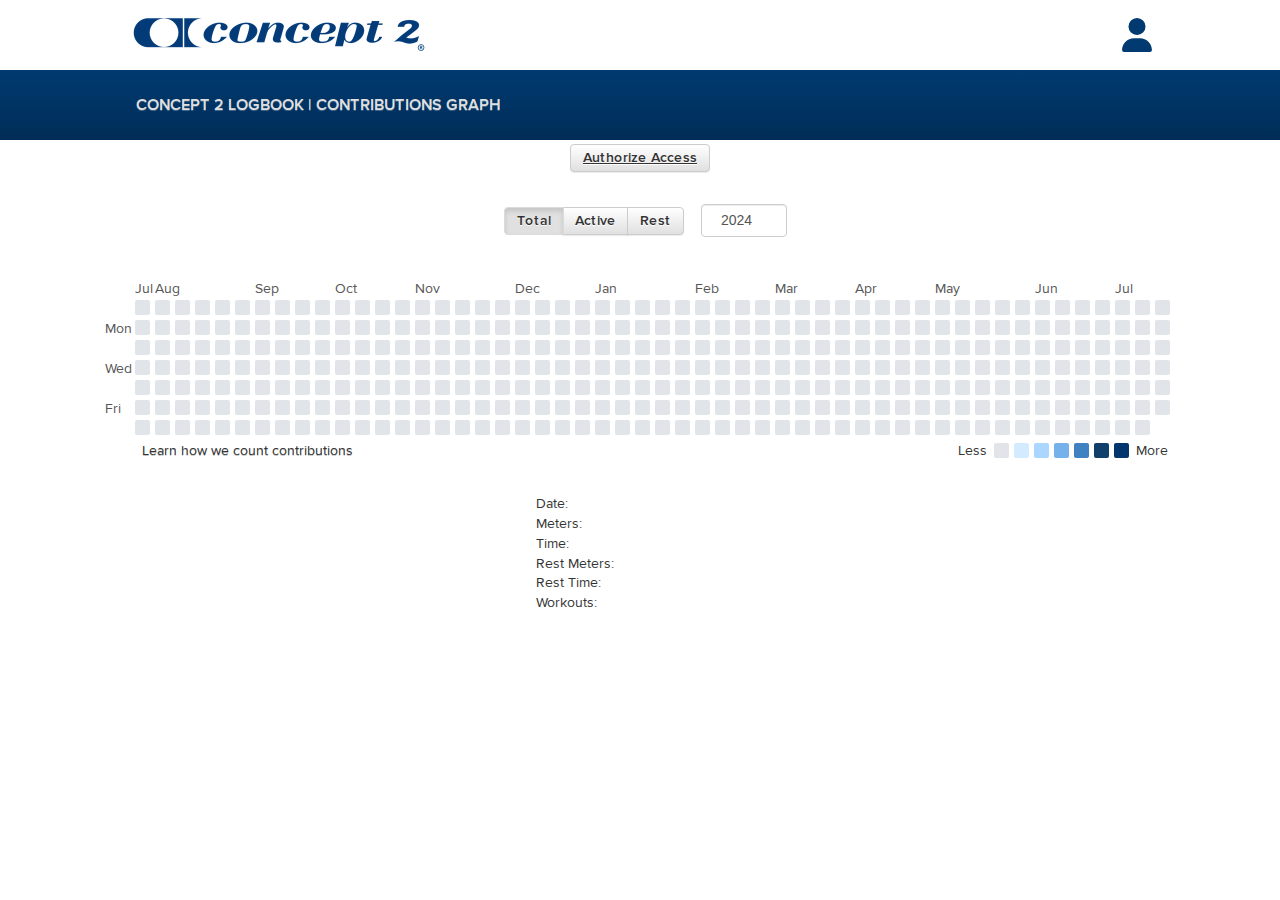
==== index.html @ 7faf9516 "removed api token input tuto" ====
<!DOCTYPE html>
<html>

<head>
    <title>Contributions | Concept 2</title>
    <link rel="stylesheet" href="main.css">
    <link rel="stylesheet" href="graph.css">
    <link rel="stylesheet" href="navbar.css">
    <link rel="stylesheet" href="inputs.css">
    <link rel="icon" type="image/png" href="blue-favicon.png" sizes="192x192">
</head>

<body>
    <div class="container">
        <a href="https://log.concept2.com/">
            <img src="blue.png" alt="Concept 2 Logo" id='c2logo'>
        </a>
        <img src="profile.svg" alt="Profile Icon" id='profile'>
    </div>
    <div class="navbar-blue">
        <div class="container">
            <h1>Concept 2 Logbook | Contributions Graph</h1>
        </div>
    </div>

    <a
        href="https://log.concept2.com/oauth/authorize?client_id=xEBdQpeLboPj8J2rj89TYmeAqHAfYpXV6WPNw6sb&scope=user:read,results:read&response_type=code&redirect_uri=http://localhost:8000/exchange_token.html">
        <button id="authorize_button">Authorize Access</button>
    </a>

    <div class="inputs">
        <div class="inputs btn-group">
            <button id="total_btn" selected="true">Total</button>
            <button id="active_btn" selected="false">Active</button>
            <button id="rest_btn" selected="false">Rest</button>
        </div>
        <input id="year_input" name="year" type="number" min="1900" max="2100" step="1" value="2024" />
    </div>

    <div id="graph">
        <div class="empty"></div>
        <div class="months"></div>

        <div class="days">
            <li>Sun</li>
            <li>Mon</li>
            <li>Tue</li>
            <li>Wed</li>
            <li>Thu</li>
            <li>Fri</li>
            <li>Sat</li>
        </div>
        <div class="squares"><!-- added via javascript --></div>

        <div class="empty"></div>
        <div class="legend">
            <a href="count.html" class="hidden-link">Learn how we count contributions</a>
            <div class="legend">
                <span>Less</span>
                <div id="data-level-legend" class="squares">
                    <li data-level="0"></li>
                    <li data-level="1"></li>
                    <li data-level="2"></li>
                    <li data-level="3"></li>
                    <li data-level="4"></li>
                    <li data-level="5"></li>
                    <li data-level="6"></li>
                </div>
                <span>More</span>
            </div>
        </div>
    </div>

    <div id="details">
        <p>Date: <strong id="date_details"></strong></p>
        <p>Meters: <strong id="distance_details"></strong></p>
        <p>Time: <strong id="time_details"></strong></p>
        <p>Rest Meters: <strong id="rest_distance_details"></strong></p>
        <p>Rest Time: <strong id="rest_time_details"></strong></p>
        <p>Workouts: <strong id="workouts_details"></strong></p>
    </div>
    <p id="details"></p>
</body>

<script>
    // Get the code from the URL or the local storage
    const urlParams = new URLSearchParams(window.location.search);
    var access_token = urlParams.get('access_token');
    async function refresh_token() {
        var refresh_token = localStorage.getItem('refresh_token');
        if (refresh_token == null) {
            document.getElementById("authorize_button").style.display = "block";
        } else {
            // Exchange the refresh token for a new access token
            const myHeaders = new Headers();
            const formdata = new FormData();
            formdata.append("client_id", "125585");
            formdata.append("client_secret", "4a32e64b41ac21c25a974bfe7c623e4b36f977fb");
            formdata.append("refresh_token", refresh_token);
            formdata.append("grant_type", "refresh_token");
            const requestOptions = {
                method: "POST",
                headers: myHeaders,
                body: formdata,
                redirect: "follow"
            };
            response = await fetch("https://www.strava.com/oauth/token", requestOptions);
            if (response.status == 200) {
                result = await response.json();
                access_token = result.access_token;
                localStorage.setItem('access_token', access_token);
                localStorage.setItem('refresh_token', result.refresh_token);
                localStorage.setItem('expires_at', result.expires_at);
                console.log("Access token refreshed", access_token);
                document.getElementById("authorize_button").style.display = "none";
            } else {
                document.getElementById("authorize_button").style.display = "block";
            }
        }
    }
    async function recover_access_token() {
        if (access_token == null) {
            // try to recover access token from local storage
            access_token = localStorage.getItem('access_token');
            if (access_token == null) {
                await refresh_token();
            } else {
                // check if token is still valid
                if (Number(localStorage.getItem('expires_at')) < Date.now()) {
                    await refresh_token();
                } else {
                    document.getElementById("authorize_button").style.display = "none";
                }
            }
        } else {
            document.getElementById("authorize_button").style.display = "none";
        }
    }

    const squares = document.querySelector('.squares');
    const months = document.querySelector('.months');
    // var data = [];
    var date_data = {};
    var selected = "total";
    var min_date = new Date();
    var end_date = new Date();
    var begin_date = new Date();

    async function get_data_from_url(url, token, contiue = true) {
        const myHeaders = new Headers();
        myHeaders.append("Content-Type", "application/json\n");
        myHeaders.append("Authorization", "Bearer " + token);
        const requestOptions = {
            method: "GET",
            headers: myHeaders,
            redirect: "follow"
        };
        response = await fetch(url, requestOptions);
        if (response.status == 200) {
            result = await response.json();
            // append result.data to data
            // data = data.concat(result.data);
            extract_date_dict(result.data);
            draw_graph();
            // console.log(result);
            if (contiue && result.meta.pagination.links.next) {
                await get_data_from_url(result.meta.pagination.links.next, token, contiue);
            }
        } else {
            alert("Invalid token");
        }
    }
    async function get_data_from_token(token, all = false) {
        await get_data_from_url("https://log.concept2.com/api/users/me/results?page=1", token, all);
    }
    function extract_date_dict(data) {
        for (var i = 0; i < data.length; i++) {
            var item = data[i];
            var date = item.date.substr(0, 10);
            if (date in date_data) {
                if (item.rest_time == null || item.rest_time == undefined) {
                    item.rest_time = 0;
                }
                if (item.rest_distance == null || item.rest_distance == undefined) {
                    item.rest_distance = 0;
                }
                if (item.type == "bike") {
                    item.distance = item.distance / 2;
                    item.rest_distance = item.rest_distance / 2;
                }
                date_data[date].distance += item.distance;
                date_data[date].time += item.time;
                date_data[date].number += 1;
                date_data[date].rest_time += item.rest_time;
                date_data[date].rest_distance += item.rest_distance;
            }
            else {
                if (item.rest_time == null || item.rest_time == undefined) {
                    item.rest_time = 0;
                }
                if (item.rest_distance == null || item.rest_distance == undefined) {
                    item.rest_distance = 0;
                }
                if (item.type == "bike") {
                    item.distance = item.distance / 2;
                    item.rest_distance = item.rest_distance / 2;
                }
                date_data[date] = {
                    "distance": item.distance,
                    "time": item.time,
                    "number": 1,
                    "rest_time": item.rest_time,
                    "rest_distance": item.rest_distance,
                };
                if (new Date(date) < min_date) {
                    min_date = new Date(date);
                }
            }
        }
        return date_data;
    }
    function get_default_dates() {
        end_date = new Date();
        // end_date.setTime(end_date.getTime()+(24*60*60*1000+500)) // add one day
        begin_date = new Date();
        begin_date.setFullYear(end_date.getFullYear() - 1);
        while (begin_date.getDay() != 0) {
            begin_date.setDate(begin_date.getDate() + 1);
        }
    }
    function draw_graph() {
        var column_size = undefined;
        if (window.screen.width > 1100) {
            column_size = 20;
        } else if (window.screen.width > 850) {
            column_size = 15;
        } else if (window.screen.width > 600) {
            column_size = 11;
        } else {
            column_size = 8;
        }

        today_date = new Date();
        // extract min and max
        squares.innerHTML = '';
        if (begin_date.getDay() != 0) {
            for (var i = 0; i < begin_date.getDay(); i++) {
                squares.insertAdjacentHTML('beforeend', `<li data-level="none"></li>`);
            }
        }
        date = new Date(begin_date);
        mini = 1000000000;
        maxi = 0;
        current_month = date.toGMTString().split(' ')[2];
        months.innerHTML = '';
        months.insertAdjacentHTML('beforeend', `<li class="month">${current_month}</li>`);
        var monthsGridTemplateColumns = "";
        var c = 0;
        var last_col = 0;
        while (date <= end_date) {
            if (date.toGMTString().split(' ')[2] != current_month) {
                current_month = date.toGMTString().split(' ')[2];
                months.insertAdjacentHTML('beforeend', `<li class="month">${current_month}</li>`);
                monthsGridTemplateColumns += (1 + Math.floor(c / 7) - last_col) * column_size + 'px ';
                last_col = 1 + Math.floor(c / 7);
            }
            c++;
            date_str = date.toISOString().slice(0, 10);
            if (date_str in date_data) {
                var active = date_data[date_str].distance;
                var rest = date_data[date_str].rest_distance;
                if (isNaN(rest)) {
                    rest = 0;
                }
                var total = active + rest;
                if (total > maxi && selected == "total") {
                    maxi = total;
                }
                if (active > maxi && selected == "active") {
                    maxi = active;
                }
                if (rest > maxi && selected == "rest") {
                    maxi = rest;
                }
                if (total < mini && selected == "total") {
                    mini = total;
                }
                if (active < mini && selected == "active") {
                    mini = active;
                }
                if (rest < mini && selected == "rest") {
                    mini = rest;
                }
            }
            date.setDate(date.getDate() + 1);
        }
        monthsGridTemplateColumns += (1 + Math.floor(c / 7) - last_col) * 20 + 'px ';
        months.style.gridTemplateColumns = monthsGridTemplateColumns;
        function format_time(t) {
            var tenths = Math.floor(t % 10);
            t = Math.floor(t / 10);
            var seconds = Math.floor(t % 60);
            if (seconds < 10) {
                seconds = "0" + seconds;
            }
            var minutes = Math.floor(t / 60);
            return minutes + ":" + seconds + '.' + tenths;
        }
        // color squares
        date = new Date(begin_date);
        while (date <= end_date) {
            date_str = date.toISOString().slice(0, 10);
            if (date_str in date_data) {
                var active = date_data[date_str].distance;
                var rest = date_data[date_str].rest_distance;
                if (isNaN(rest)) {
                    rest = 0;
                }
                var total = active + rest;
                var level = 0;
                if (selected == "total") {
                    level = Math.round(1 + (total - mini) / (maxi - mini) * 5);
                }
                if (selected == "active") {
                    level = Math.round(1 + (active - mini) / (maxi - mini) * 5);
                }
                if (selected == "rest") {
                    level = Math.round(1 + (rest - mini) / (maxi - mini) * 5);
                }
                var active_time = date_data[date_str].time;
                var rest_time = date_data[date_str].rest_time;
                if (isNaN(rest_time)) {
                    rest_time = 0;
                }
                var total_time = active_time + rest_time;
                var number = date_data[date_str].number;
                squares.insertAdjacentHTML('beforeend', `<li data-level="${level}"
                onpointerenter="date_details.innerText='${date.toDateString()}';distance_details.innerText='${active}';rest_distance_details.innerText='${rest}';time_details.innerText='${format_time(active_time)}';rest_time_details.innerText='${format_time(rest_time)}';workouts_details.innerText='${number}';"
                onpointerleave="date_details.innerText='';distance_details.innerText='';rest_distance_details.innerText='';time_details.innerText='';rest_time_details.innerText='';workouts_details.innerText=''"></li>`);
            } else {
                var level = 0;
                if (date > today_date) {
                    level = -1;
                } else {
                    level = 0;
                }
                squares.insertAdjacentHTML('beforeend', `<li data-level="${level}"
                onpointerenter="date_details.innerText='${date.toDateString()}';distance_details.innerText='0';rest_distance_details.innerText='0';time_details.innerText='0';rest_time_details.innerText='0';workouts_details.innerText='0';"
                onpointerleave="date_details.innerText='';distance_details.innerText='';rest_distance_details.innerText='';time_details.innerText='';rest_time_details.innerText='';workouts_details.innerText=''"></li>`);
            }
            date.setDate(date.getDate() + 1);
        }
    }

    total_btn.onclick = function () {
        total_btn.setAttribute("selected", "true");
        active_btn.setAttribute("selected", "false");
        rest_btn.setAttribute("selected", "false");
        selected = "total";
        draw_graph();
    }
    active_btn.onclick = function () {
        total_btn.setAttribute("selected", "false");
        active_btn.setAttribute("selected", "true");
        rest_btn.setAttribute("selected", "false");
        selected = "active";
        draw_graph();
    }
    rest_btn.onclick = function () {
        total_btn.setAttribute("selected", "false");
        active_btn.setAttribute("selected", "false");
        rest_btn.setAttribute("selected", "true");
        selected = "rest";
        draw_graph();
    }

    // connect_btn.onclick = async function () {
    //     date_data = {};
    //     get_default_dates();
    //     var token = token_input.value;
    //     console.log(token + " is the token inputted by the user");
    //     await get_data_from_token(token);
    // }
    get_default_dates();
    draw_graph();
    year_input.onchange = function () {
        begin_date.setFullYear(year_input.value);
        end_date.setFullYear(year_input.value);
        begin_date.setMonth(0);
        begin_date.setDate(1);
        end_date.setMonth(11);
        end_date.setDate(31);
        // end_date.setTime(end_date.getTime()+(24*60*60*1000)) // add one day
        draw_graph();
    }
    recover_access_token().then(() => get_data_from_token(access_token, false));
</script>

</html>
---- main.css ----
@font-face {
    font-family: "ProximaNovaRegular";
    src: url("ProximaNova-Regular.ttf") format("truetype"),
        url("ProximaNova-Regular.svg#ProximaNova-Regular") format("svg");
}

body {
    display: flex;
    flex-direction: column;
    align-items: center;
    margin: 0;
    font-size: 14px;
    color: #333;
    font-family: ProximaNovaRegular, "Helvetica Neue", Helvetica, Arial, sans-serif;
}

strong {
    font-family: ProximaNovaSemibold, "Helvetica Neue", Helvetica, Arial, sans-serif;
}

#details {
    width: 15em;
    display: flex;
    flex-direction: column;
    align-items: baseline;
    margin-top: 1em;
}

#details p {
    margin: 0.1em;
}

a{
    -webkit-user-select: none;
    -moz-user-select: none;
    -ms-user-select: none;
    user-select: none;
    cursor: pointer;
    text-shadow: 0 1px 0 rgba(0, 0, 0, 0.25);
    color: #333;
}
a:hover{
    color: black;
}

.hidden-link{
    text-decoration: none;
}

.note{
    /* italic */
    font-style: italic;
}
---- graph.css ----
#graph {
    margin: 1em;
    display: grid;
    grid-template-columns: auto 1fr;
}

.days{
    display: grid;
    grid-gap: 5px;
    grid-auto-rows: 15px;
    margin-right: 0.2em;
}

.days li:nth-child(odd) {
    visibility: hidden;
}

.months {
    display: grid;
    margin-bottom: 0.2em;
}

.days,.months li {
    list-style-type: none;
    color: #555;
}

.squares {
    display: grid;
    grid-gap: 5px;
    grid-template-rows: repeat(7, 15px);
    grid-auto-flow: column;
    grid-auto-columns: 15px;
}
@media (max-width: 1100px) {
    .squares {
        grid-gap: 3px;
        grid-template-rows: repeat(7, 12px);
        grid-auto-columns: 12px;
    }
    .days{
        grid-gap: 3px;
        grid-auto-rows: 12px;
        font-size: 15px;
    }
    .months {
        font-size: 15px;
    }
}
@media (max-width: 850px) {
    .squares {
        grid-gap: 2px;
        grid-template-rows: repeat(7, 9px);
        grid-auto-columns: 9px;
    }
    .days{
        grid-gap: 2px;
        grid-auto-rows: 9px;
        font-size: 11px;
    }
    .months {
        font-size: 11px;
    }
}
@media (max-width: 600px) {
    .squares {
        grid-gap: 2px;
        grid-template-rows: repeat(7, 6px);
        grid-auto-columns: 6px;
    }
    .days{
        grid-gap: 2px;
        grid-auto-rows: 6px;
        font-size: 8px;
    }
    .months {
        font-size: 8px;
    }
}

.squares li {
    list-style-type: none;
    background-color: #e1e4e8;
    border-radius: 2px;
}

.days-squares {
    display: flex;
}

.squares li[data-level="none"] {
    background-color: #ffffff00;
}

.squares li[data-level="-1"] {
    background-color: #e8eaec;
}

.squares li[data-level="0"] {
    background-color: #e1e4e8;
    background-color: #e1e4e8;
}

.squares li[data-level="1"] {
    background-color: #c6e48b;
    background-color: #D4EAFF;
}

.squares li[data-level="2"] {
    background-color: #7bc96f;
    background-color: #AAD6FF;
}

.squares li[data-level="3"] {
    background-color: #196127;
    background-color: #75B2EB;
}
.squares li[data-level="4"] {
    background-color: #3F81C1;
}

.squares li[data-level="5"] {
    background-color: #113F6B;
}

.squares li[data-level="6"] {
    background-color: #00366B;
}

.legend {
    margin: 0;
    display: flex;
    justify-content: space-between;
    align-items: center;
    padding: 0.25em;
    padding-left: 0.5em;
}

#data-level-legend {
    display: grid;
    grid-gap: 5px;
    grid-template-columns: repeat(7, 15px);
    grid-template-rows: repeat(1, 15px);
    grid-auto-flow: row;
    grid-auto-rows: 15px;
    margin-left: 0.5em;
    margin-right: 0.5em;
}
---- navbar.css ----
.container {
    height: 70px;
    display: flex;
    align-items: center;
    justify-content: space-between;
    margin: auto;
    max-width: 80%;
}

@media (min-width: 768px) {
    .container {
        width: 750px;
    }
}

@media (min-width: 992px) {
    .container {
        width: 970px;
    }
}

@media (min-width: 1200px) {
    .container {
        width: 1170px;
    }
}

#c2logo {
    width: 300px;
    height: 45px;
}
#profile{
    width: 30px;
    height: 40px;
}

.navbar-blue {
    width: 100%;
    background-color: #003A70;
    color: #dfdfdf;
    line-height: 20px;
    font-size: 16px;
    border: 0;
    margin: 0;
    padding: 0;
    background-image: none;
    border-radius: 0;
    background-image: linear-gradient(to bottom, #003A70 0, #002d57 100%);
}

@font-face {
    font-family: "ProximaNovaSemibold";
    src: url("ProximaNova-Semibold.ttf") format("truetype"),
        url("ProximaNova-Semibold.svg#ProximaNova-Semibold") format("svg");
}

h1 {
    margin: 0;
    display: block;
    padding-left: 0.5em;
    padding-right: 0.5em;
    line-height: 20px;
    font-size: 16px;
    /* font-weight: bold; */
    font-weight: lighter;
    font-family: ProximaNovaSemibold, "Helvetica Neue", Helvetica, Arial, sans-serif;
    text-shadow: 0 1px 0 rgba(255, 255, 255, .25);
    text-transform: uppercase;
    text-decoration: none;
    -webkit-user-select: none;
    -moz-user-select: none;
    -ms-user-select: none;
    user-select: none;
    cursor: pointer;
}

h1:hover {
    color: #fff;
}
---- inputs.css ----
.inputs {
    display: flex;
    align-items: center;
    margin: 1em;
}

input {
    display: block;
    font-size: 14px;
    line-height: 1.42857;
    color: #555;
    display: block;
    width: 310px;
    padding: 6px 12px;
    background-color: #fff;
    border: 1px solid #ccc;
    border-radius: 4px;
    box-shadow: inset 0 1px 1px rgba(0, 0, 0, .075);
    transition: border-color ease-in-out .15s, box-shadow ease-in-out .15s;
    background-image: none;
    margin: 0.25em;
    text-align: center;
}

input:focus {
    border-color: #66afe9;
    outline: 0;
    box-shadow: inset 0 1px 1px rgba(0, 0, 0, .075), 0 0 8px rgba(102, 175, 233, .6);
}

#year_input {
    width: 60px;
}

button {
    border-radius: 4px;
    user-select: none;
    text-align: center;
    vertical-align: middle;
    touch-action: manipulation;
    cursor: pointer;
    border: 1px solid transparent;
    padding: 6px 12px;
    font-size: 14px;
    text-transform: none;
    color: #333;
    background-color: #fff;
    background-image: linear-gradient(to bottom, #fff 0, #e0e0e0 100%);
    box-shadow: inset 0 1px 0 rgba(255, 255, 255, .15), 0 1px 1px rgba(0, 0, 0, .075);
    font-family: ProximaNovaSemibold, "Helvetica Neue", Helvetica, Arial, sans-serif;
    background-repeat: repeat-x;
    text-shadow: 0 1px 0 #fff;
    border-color: #ccc;
    margin: 0.25em;
}

button:hover {
    border-color: #adadad;
    text-decoration: none;
    color: #333;
    background-color: #e0e0e0;
    background-position: 0 -15px;
    border-color: #adadad;
}

button:hover:active {
    color: #333;
    background-color: #d4d4d4;
    border-color: #8c8c8c;
}

button:active {
    box-shadow: inset 0 3px 5px rgba(0, 0, 0, .125);
    background-color: #e0e0e0;
    background-image: none;
    border-color: #dbdbdb;
    color: #333;
    outline: 0;
}



.btn-group>button[selected="true"] {
    z-index: 1;
    box-shadow: inset 0 3px 5px rgba(0, 0, 0, .125);
    background-image: none;
    color: #333;
    background-color: #e0e0e0;
    border-color: #dbdbdb;
}

.btn-group>button[selected="false"] {
    z-index: 0;
}

.btn-group>button[selected="true"]:hover {
    text-decoration: none;
    color: #333;
    background-position: 0 -15px;
    background-image: none;
    background-color: #d4d4d4;
    border-color: #8c8c8c;
}

.btn-group>button[selected="true"]:active {
    box-shadow: inset 0 3px 5px rgba(0, 0, 0, .125);
    background-image: none;
    color: #333;
    background-color: #d4d4d4;
    border-color: #8c8c8c;
}

.btn-group>button:hover {
    z-index: 2;
}

.btn-group>button:not(:last-child) {
    border-bottom-right-radius: 0;
    border-top-right-radius: 0;
    margin-right: -1px;
}

.btn-group>button:first-child {
    margin-left: 0;
}

.btn-group>button:last-child {
    margin-right: 0;
}

.btn-group>button:not(:first-child) {
    border-bottom-left-radius: 0;
    border-top-left-radius: 0;
    margin-left: -1px;
}
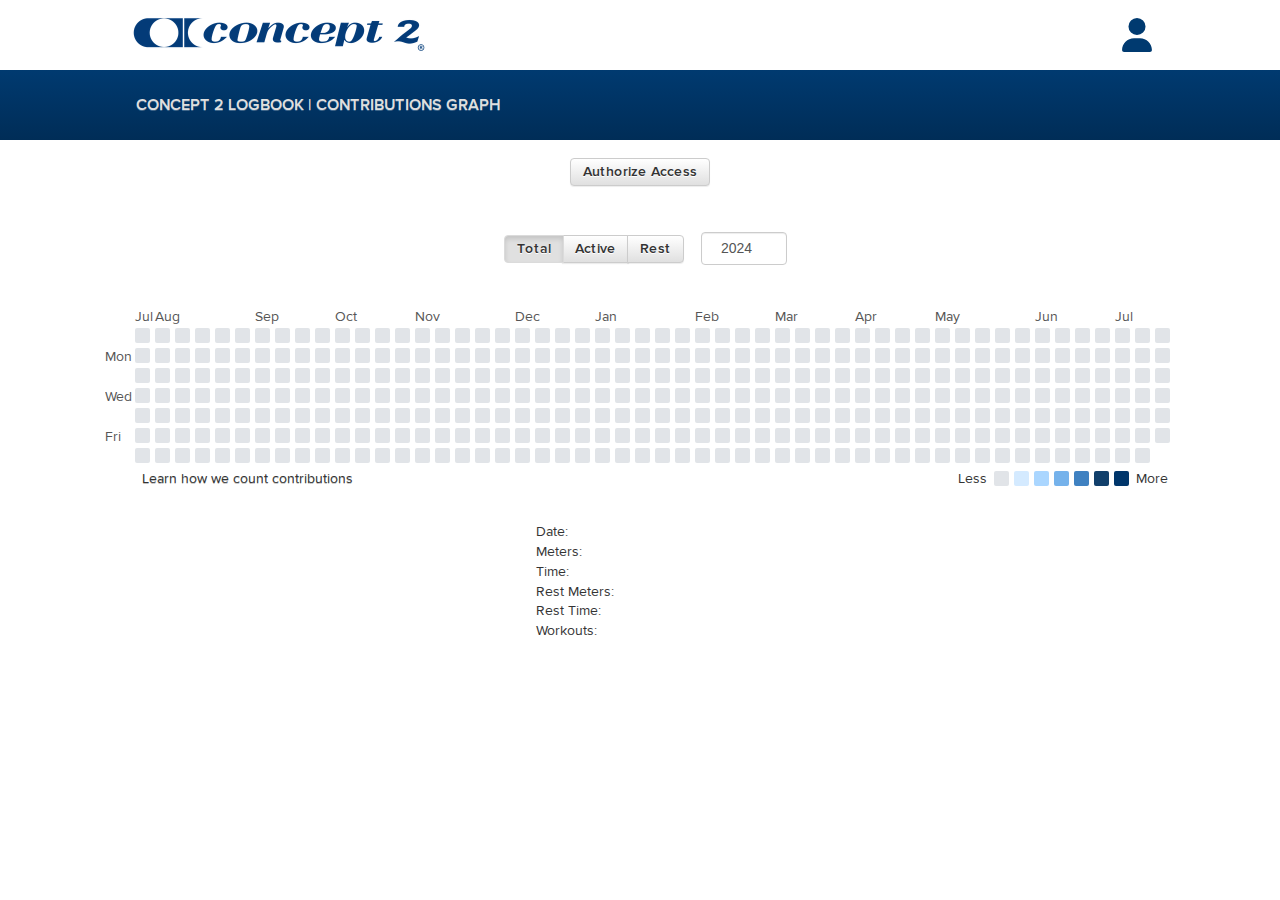
==== commit 63670b3f: "better authorize button" ====
--- a/index.html
+++ b/index.html
@@ -23,9 +23,9 @@
         </div>
     </div>
 
-    <a
+    <a class="button inputs" id="authorize_button"
         href="https://log.concept2.com/oauth/authorize?client_id=xEBdQpeLboPj8J2rj89TYmeAqHAfYpXV6WPNw6sb&scope=user:read,results:read&response_type=code&redirect_uri=http://localhost:8000/exchange_token.html">
-        <button id="authorize_button">Authorize Access</button>
+        <button>Authorize Access</button>
     </a>
 
     <div class="inputs">
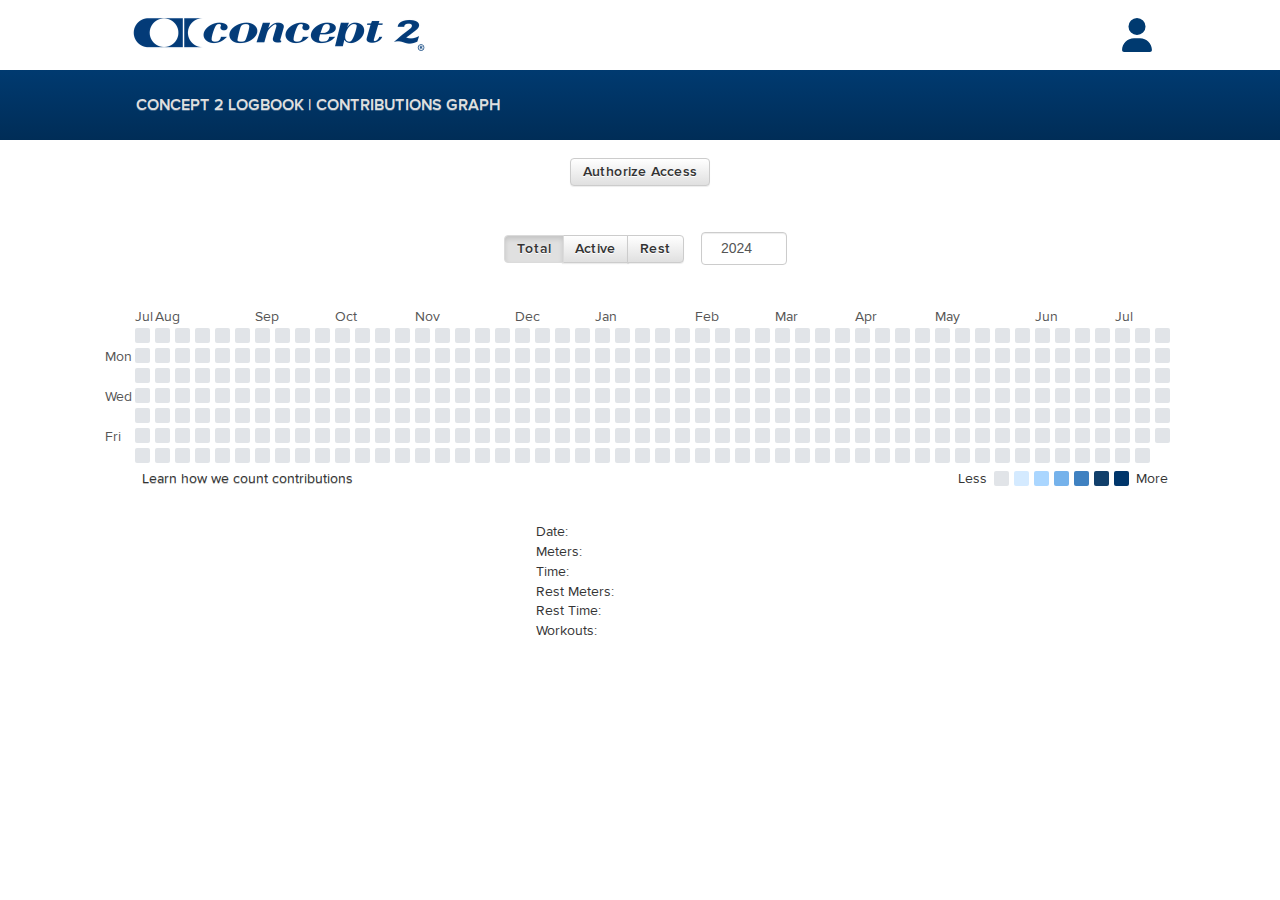
==== commit e781aa97: "fixed refresh token calls" ====
--- a/index.html
+++ b/index.html
@@ -93,24 +93,26 @@
         } else {
             // Exchange the refresh token for a new access token
             const myHeaders = new Headers();
-            const formdata = new FormData();
-            formdata.append("client_id", "125585");
-            formdata.append("client_secret", "4a32e64b41ac21c25a974bfe7c623e4b36f977fb");
+            myHeaders.append("Content-Type", "application/x-www-form-urlencoded");
+            const formdata = new URLSearchParams();
+            formdata.append("client_id", "xEBdQpeLboPj8J2rj89TYmeAqHAfYpXV6WPNw6sb");
+            formdata.append("client_secret", "FuHhqiYfv1NeiPzveAgflUXyLth1qOkhZEhyIrZ8");
             formdata.append("refresh_token", refresh_token);
             formdata.append("grant_type", "refresh_token");
+            formdata.append("scope", "user:read,results:read");
             const requestOptions = {
                 method: "POST",
                 headers: myHeaders,
                 body: formdata,
                 redirect: "follow"
             };
-            response = await fetch("https://www.strava.com/oauth/token", requestOptions);
+            response = await fetch("https://log.concept2.com/oauth/access_token", requestOptions);
             if (response.status == 200) {
                 result = await response.json();
                 access_token = result.access_token;
                 localStorage.setItem('access_token', access_token);
                 localStorage.setItem('refresh_token', result.refresh_token);
-                localStorage.setItem('expires_at', result.expires_at);
+                localStorage.setItem('expires_at', result.expires_in + Math.floor(Date.now() / 1000) - 10);
                 console.log("Access token refreshed", access_token);
                 document.getElementById("authorize_button").style.display = "none";
             } else {
@@ -167,7 +169,8 @@
                 await get_data_from_url(result.meta.pagination.links.next, token, contiue);
             }
         } else {
-            alert("Invalid token");
+            // alert("Invalid token");
+            document.getElementById("authorize_button").style.display = "block";
         }
     }
     async function get_data_from_token(token, all = false) {
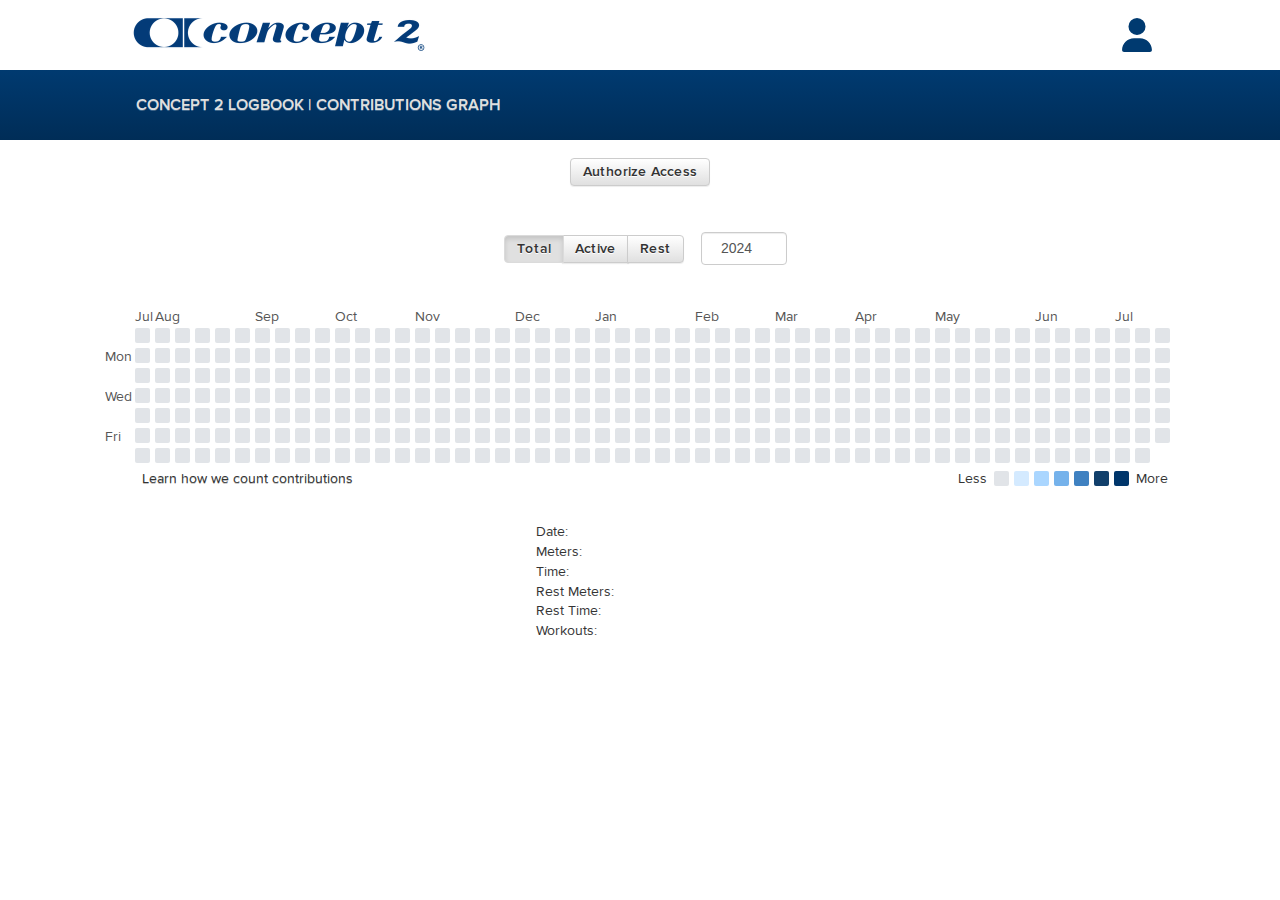
==== commit ef373237: "dev/prod versions of api calls" ====
--- a/index.html
+++ b/index.html
@@ -22,9 +22,16 @@
             <h1>Concept 2 Logbook | Contributions Graph</h1>
         </div>
     </div>
-
+    <!-- dev version -->
+    <!-- 
+        <a class="button inputs" id="authorize_button"
+            href="https://log.concept2.com/oauth/authorize?client_id=xEBdQpeLboPj8J2rj89TYmeAqHAfYpXV6WPNw6sb&scope=user:read,results:read&response_type=code&redirect_uri=http://localhost:8000/exchange_token.html">
+            <button>Authorize Access</button>
+        </a>
+    -->
+    <!-- prod version -->
     <a class="button inputs" id="authorize_button"
-        href="https://log.concept2.com/oauth/authorize?client_id=xEBdQpeLboPj8J2rj89TYmeAqHAfYpXV6WPNw6sb&scope=user:read,results:read&response_type=code&redirect_uri=http://localhost:8000/exchange_token.html">
+        href="https://log.concept2.com/oauth/authorize?client_id=ZSvXoUiC8a4U0yByPi6nyMhgcb8RQOB71XpZtNpG&scope=user:read,results:read&response_type=code&redirect_uri=https://pauldubois98.github.io/log.concept2/exchange_token.html">
         <button>Authorize Access</button>
     </a>
 
@@ -95,8 +102,12 @@
             const myHeaders = new Headers();
             myHeaders.append("Content-Type", "application/x-www-form-urlencoded");
             const formdata = new URLSearchParams();
-            formdata.append("client_id", "xEBdQpeLboPj8J2rj89TYmeAqHAfYpXV6WPNw6sb");
-            formdata.append("client_secret", "FuHhqiYfv1NeiPzveAgflUXyLth1qOkhZEhyIrZ8");
+            // dev version:
+            // formdata.append("client_id", "xEBdQpeLboPj8J2rj89TYmeAqHAfYpXV6WPNw6sb");
+            // formdata.append("client_secret", "FuHhqiYfv1NeiPzveAgflUXyLth1qOkhZEhyIrZ8");
+            // prod version:
+            formdata.append("client_id", "ZSvXoUiC8a4U0yByPi6nyMhgcb8RQOB71XpZtNpG");
+            formdata.append("client_secret", "B3WcBFhoQJU5W9t8DYQSwEehqsuU3r5vPpy8mYX6");
             formdata.append("refresh_token", refresh_token);
             formdata.append("grant_type", "refresh_token");
             formdata.append("scope", "user:read,results:read");
--- a/inputs.css
+++ b/inputs.css
@@ -52,6 +52,9 @@
     text-shadow: 0 1px 0 #fff;
     border-color: #ccc;
     margin: 0.25em;
+}
+.button {
+    text-decoration: none; 
 }
 
 button:hover {
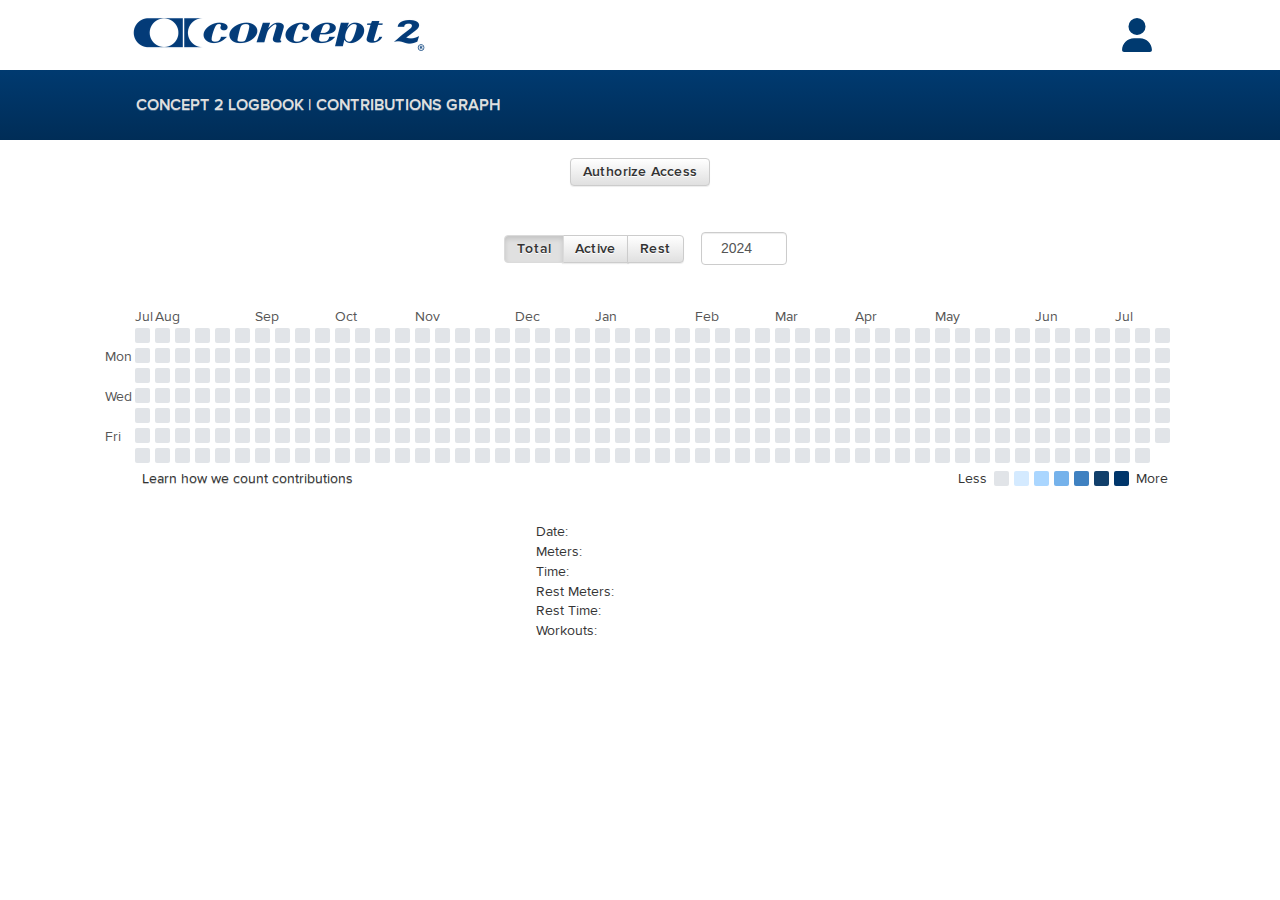
==== commit 60b182dd: "load all data" ====
--- a/index.html
+++ b/index.html
@@ -407,7 +407,7 @@
         // end_date.setTime(end_date.getTime()+(24*60*60*1000)) // add one day
         draw_graph();
     }
-    recover_access_token().then(() => get_data_from_token(access_token, false));
+    recover_access_token().then(() => get_data_from_token(access_token, true));
 </script>
 
 </html>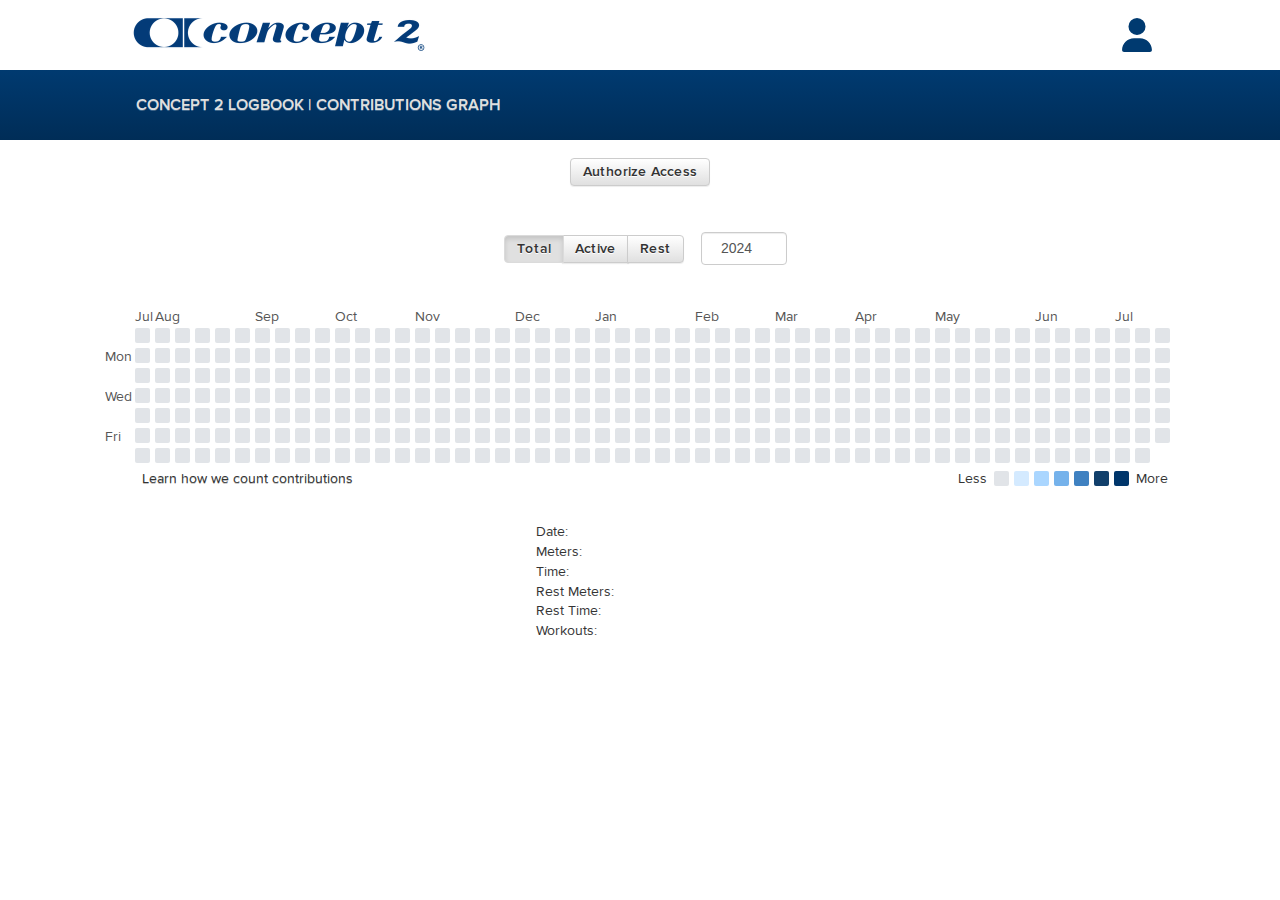
==== commit 8372a62e: "commented log" ====
--- a/index.html
+++ b/index.html
@@ -124,7 +124,7 @@
                 localStorage.setItem('access_token', access_token);
                 localStorage.setItem('refresh_token', result.refresh_token);
                 localStorage.setItem('expires_at', result.expires_in + Math.floor(Date.now() / 1000) - 10);
-                console.log("Access token refreshed", access_token);
+                // console.log("Access token refreshed", access_token);
                 document.getElementById("authorize_button").style.display = "none";
             } else {
                 document.getElementById("authorize_button").style.display = "block";
